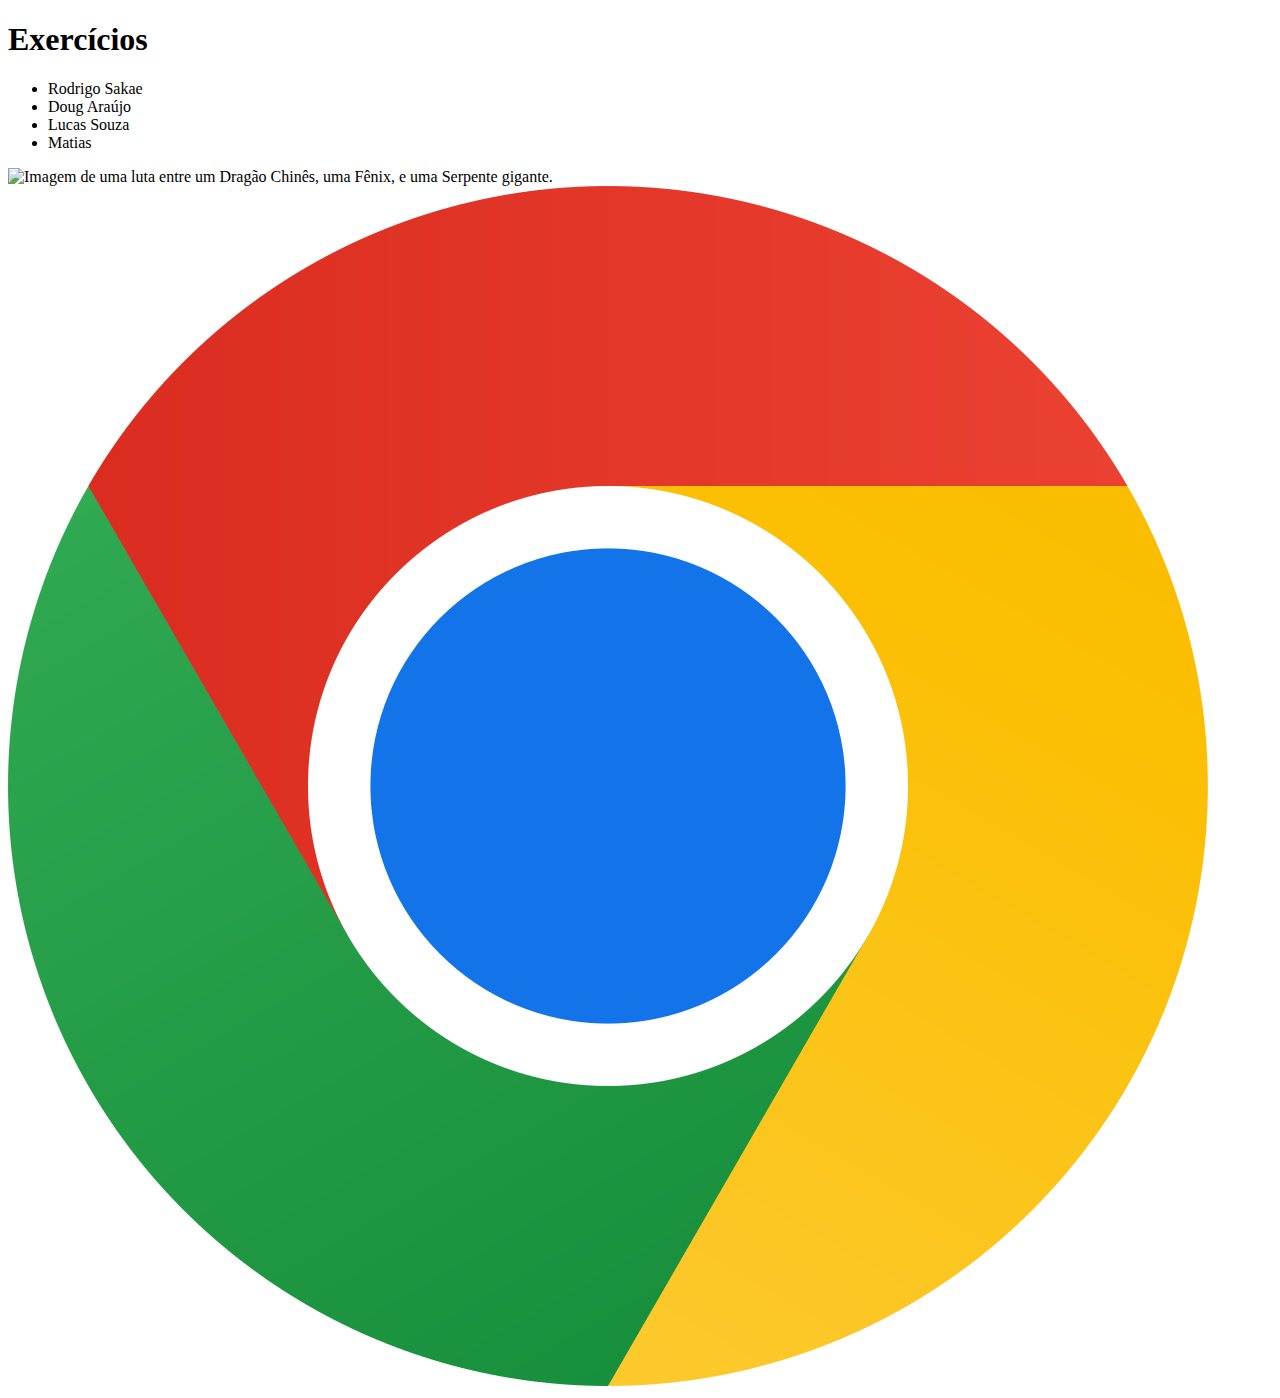
==== fundamentos/bloco-03-introducao-a-html-e-css/dia-1-html-css-estruturas-de-pagina/index.html @ 64ae4a24 "Imagem por local adicionada." ====
<!DOCTYPE html>
<html lang="pt-br">
  <head>
    <meta charset="UTF-8">
    <title>HTML</title>
  </head>
  <body>
    <h1>Exercícios</h1>
    <ul>
        <li>Rodrigo Sakae</li>
        <li>Doug Araújo</li>
        <li>Lucas Souza</li>
        <li>Matias</li>
    </ul>
    <img src="https://c.wallhere.com/photos/0f/7c/1680x1050_px_dragon_fantasy_Art_phoenix-610090.jpg!d" alt="Imagem de uma luta entre um Dragão Chinês, uma Fênix, e uma Serpente gigante.">
    <img src="Google_Chrome_icon_(February_2022).svg.png" alt="Logo do Google Chrome.">
  </body>
</html>
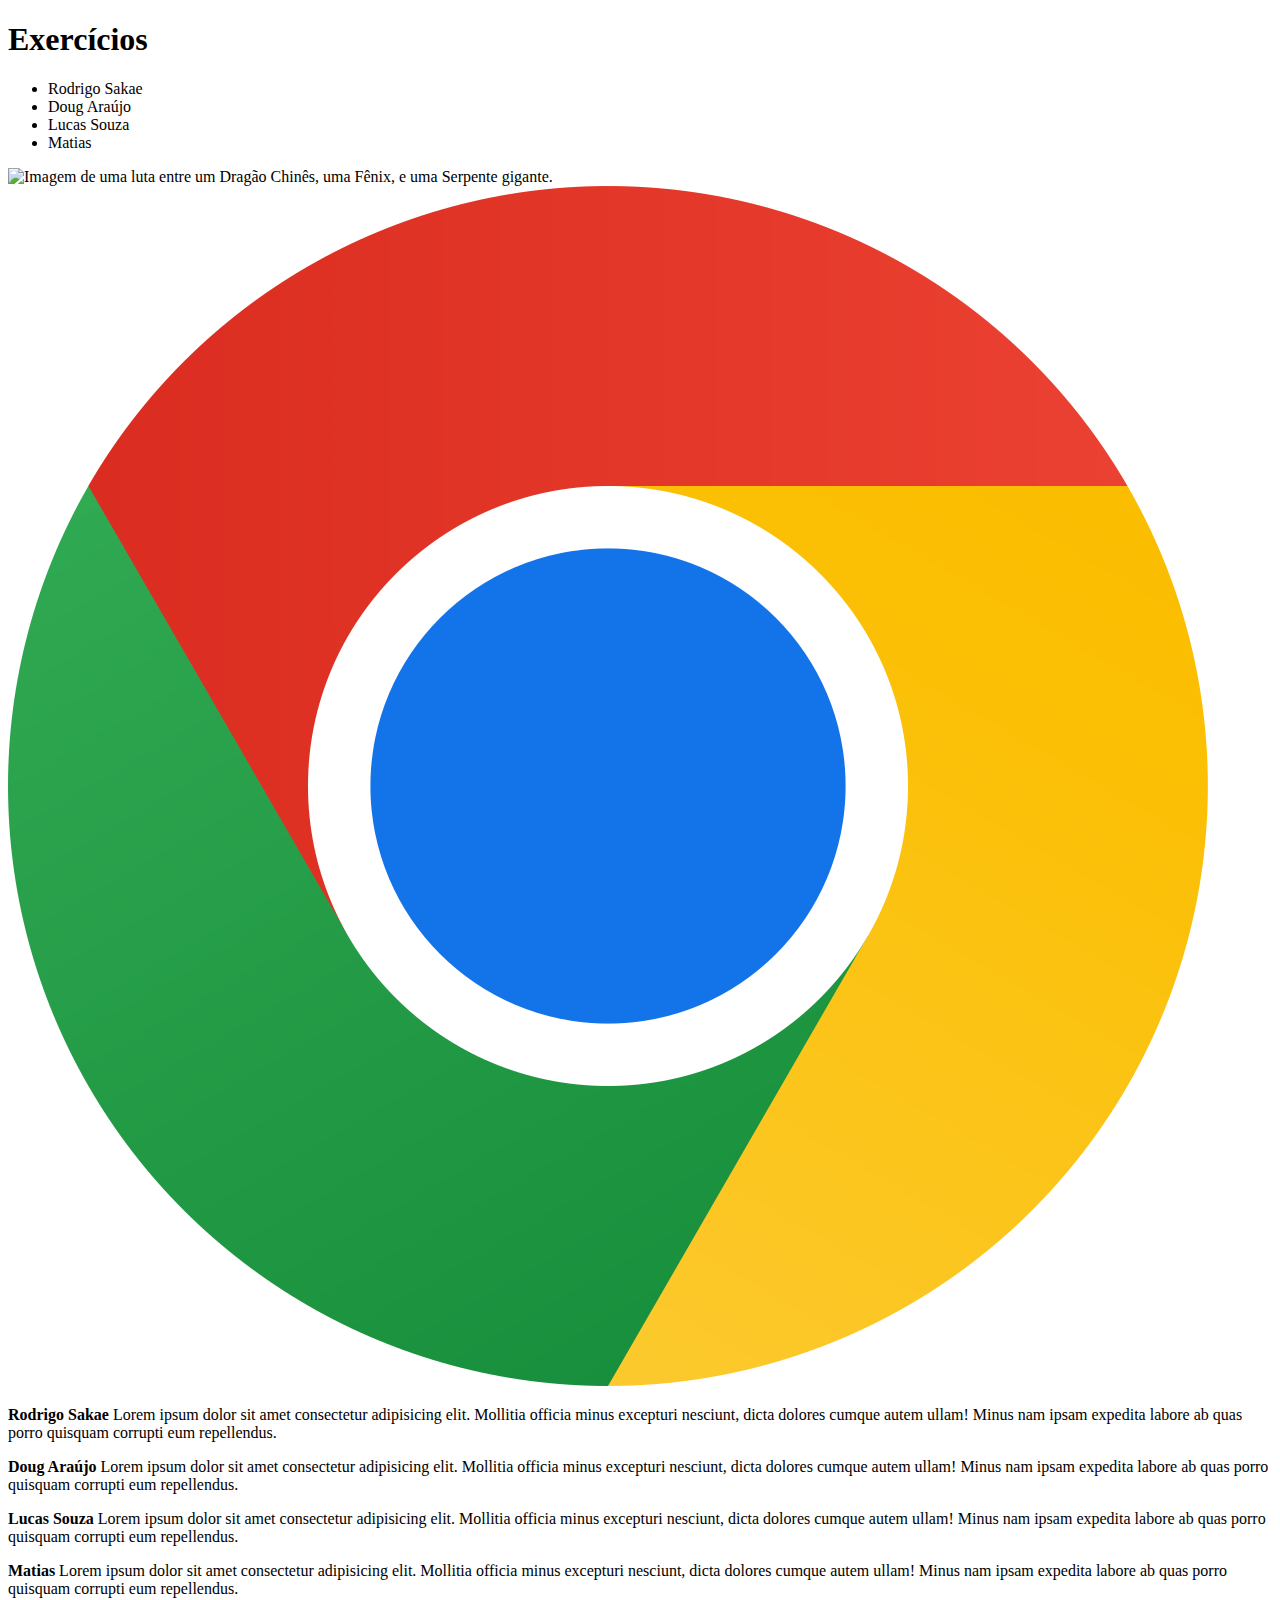
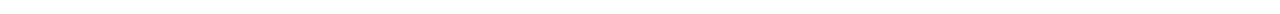
==== commit 46e5809a: "Parágrafos criados." ====
--- a/fundamentos/bloco-03-introducao-a-html-e-css/dia-1-html-css-estruturas-de-pagina/index.html
+++ b/fundamentos/bloco-03-introducao-a-html-e-css/dia-1-html-css-estruturas-de-pagina/index.html
@@ -14,5 +14,9 @@
     </ul>
     <img src="https://c.wallhere.com/photos/0f/7c/1680x1050_px_dragon_fantasy_Art_phoenix-610090.jpg!d" alt="Imagem de uma luta entre um Dragão Chinês, uma Fênix, e uma Serpente gigante.">
     <img src="Google_Chrome_icon_(February_2022).svg.png" alt="Logo do Google Chrome.">
+    <p><strong>Rodrigo Sakae</strong> Lorem ipsum dolor sit amet consectetur adipisicing elit. Mollitia officia minus excepturi nesciunt, dicta dolores cumque autem ullam! Minus nam ipsam expedita labore ab quas porro quisquam corrupti eum repellendus.</p>
+    <p><strong>Doug Araújo</strong> Lorem ipsum dolor sit amet consectetur adipisicing elit. Mollitia officia minus excepturi nesciunt, dicta dolores cumque autem ullam! Minus nam ipsam expedita labore ab quas porro quisquam corrupti eum repellendus.</p>
+    <p><strong>Lucas Souza</strong> Lorem ipsum dolor sit amet consectetur adipisicing elit. Mollitia officia minus excepturi nesciunt, dicta dolores cumque autem ullam! Minus nam ipsam expedita labore ab quas porro quisquam corrupti eum repellendus.</p>
+    <p><strong>Matias</strong> Lorem ipsum dolor sit amet consectetur adipisicing elit. Mollitia officia minus excepturi nesciunt, dicta dolores cumque autem ullam! Minus nam ipsam expedita labore ab quas porro quisquam corrupti eum repellendus.</p>
   </body>
 </html>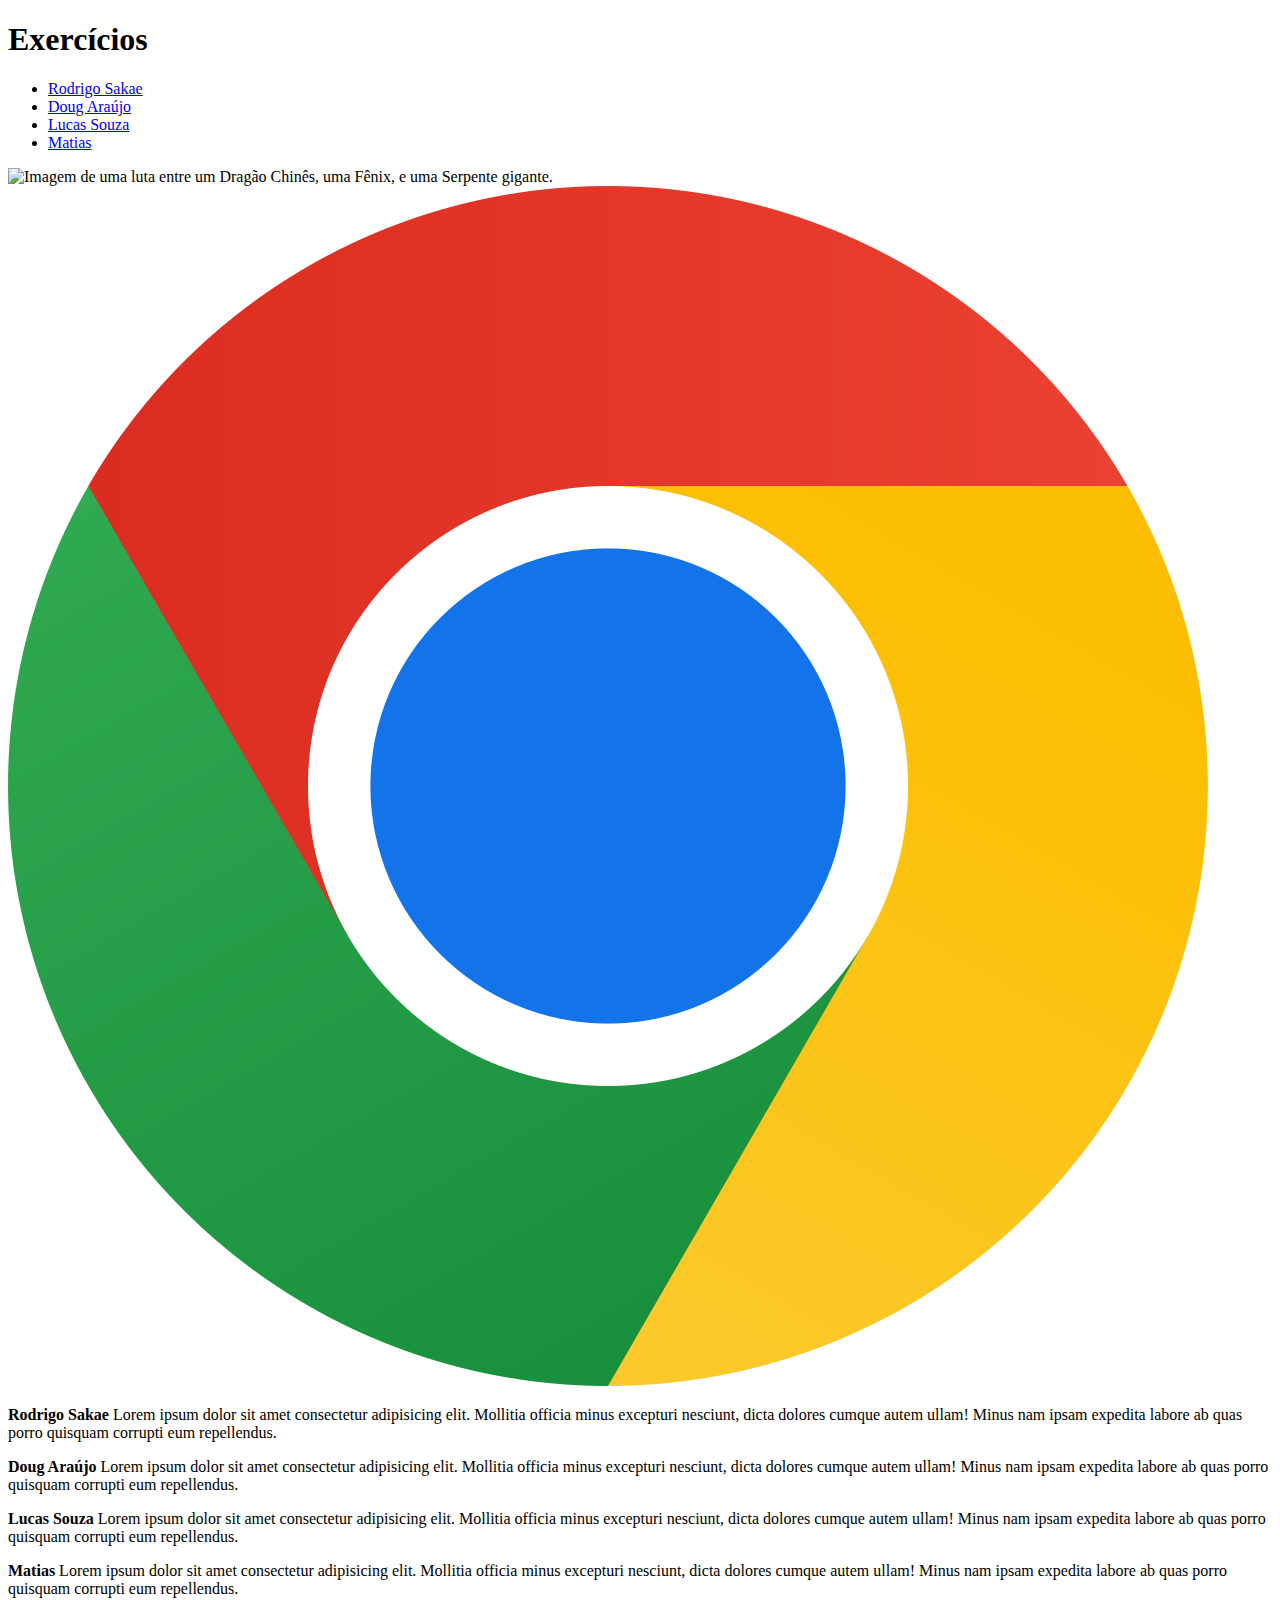
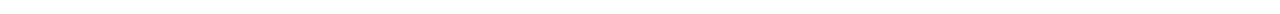
==== commit 134f1454: "Links entre lista e parágrafos criados." ====
--- a/fundamentos/bloco-03-introducao-a-html-e-css/dia-1-html-css-estruturas-de-pagina/index.html
+++ b/fundamentos/bloco-03-introducao-a-html-e-css/dia-1-html-css-estruturas-de-pagina/index.html
@@ -7,16 +7,16 @@
   <body>
     <h1>Exercícios</h1>
     <ul>
-        <li>Rodrigo Sakae</li>
-        <li>Doug Araújo</li>
-        <li>Lucas Souza</li>
-        <li>Matias</li>
+        <li><a href="#Rodrigo">Rodrigo Sakae</a></li>
+        <li><a href="#Doug">Doug Araújo</a></li>
+        <li><a href="#Lucas">Lucas Souza</a></li>
+        <li><a href="#Matias">Matias</a></li>
     </ul>
     <img src="https://c.wallhere.com/photos/0f/7c/1680x1050_px_dragon_fantasy_Art_phoenix-610090.jpg!d" alt="Imagem de uma luta entre um Dragão Chinês, uma Fênix, e uma Serpente gigante.">
     <img src="Google_Chrome_icon_(February_2022).svg.png" alt="Logo do Google Chrome.">
-    <p><strong>Rodrigo Sakae</strong> Lorem ipsum dolor sit amet consectetur adipisicing elit. Mollitia officia minus excepturi nesciunt, dicta dolores cumque autem ullam! Minus nam ipsam expedita labore ab quas porro quisquam corrupti eum repellendus.</p>
-    <p><strong>Doug Araújo</strong> Lorem ipsum dolor sit amet consectetur adipisicing elit. Mollitia officia minus excepturi nesciunt, dicta dolores cumque autem ullam! Minus nam ipsam expedita labore ab quas porro quisquam corrupti eum repellendus.</p>
-    <p><strong>Lucas Souza</strong> Lorem ipsum dolor sit amet consectetur adipisicing elit. Mollitia officia minus excepturi nesciunt, dicta dolores cumque autem ullam! Minus nam ipsam expedita labore ab quas porro quisquam corrupti eum repellendus.</p>
-    <p><strong>Matias</strong> Lorem ipsum dolor sit amet consectetur adipisicing elit. Mollitia officia minus excepturi nesciunt, dicta dolores cumque autem ullam! Minus nam ipsam expedita labore ab quas porro quisquam corrupti eum repellendus.</p>
+    <p><strong id="Rodrigo">Rodrigo Sakae</strong> Lorem ipsum dolor sit amet consectetur adipisicing elit. Mollitia officia minus excepturi nesciunt, dicta dolores cumque autem ullam! Minus nam ipsam expedita labore ab quas porro quisquam corrupti eum repellendus.</p>
+    <p><strong id="Doug">Doug Araújo</strong> Lorem ipsum dolor sit amet consectetur adipisicing elit. Mollitia officia minus excepturi nesciunt, dicta dolores cumque autem ullam! Minus nam ipsam expedita labore ab quas porro quisquam corrupti eum repellendus.</p>
+    <p><strong id="Lucas">Lucas Souza</strong> Lorem ipsum dolor sit amet consectetur adipisicing elit. Mollitia officia minus excepturi nesciunt, dicta dolores cumque autem ullam! Minus nam ipsam expedita labore ab quas porro quisquam corrupti eum repellendus.</p>
+    <p><strong id="Matias">Matias</strong> Lorem ipsum dolor sit amet consectetur adipisicing elit. Mollitia officia minus excepturi nesciunt, dicta dolores cumque autem ullam! Minus nam ipsam expedita labore ab quas porro quisquam corrupti eum repellendus.</p>
   </body>
 </html>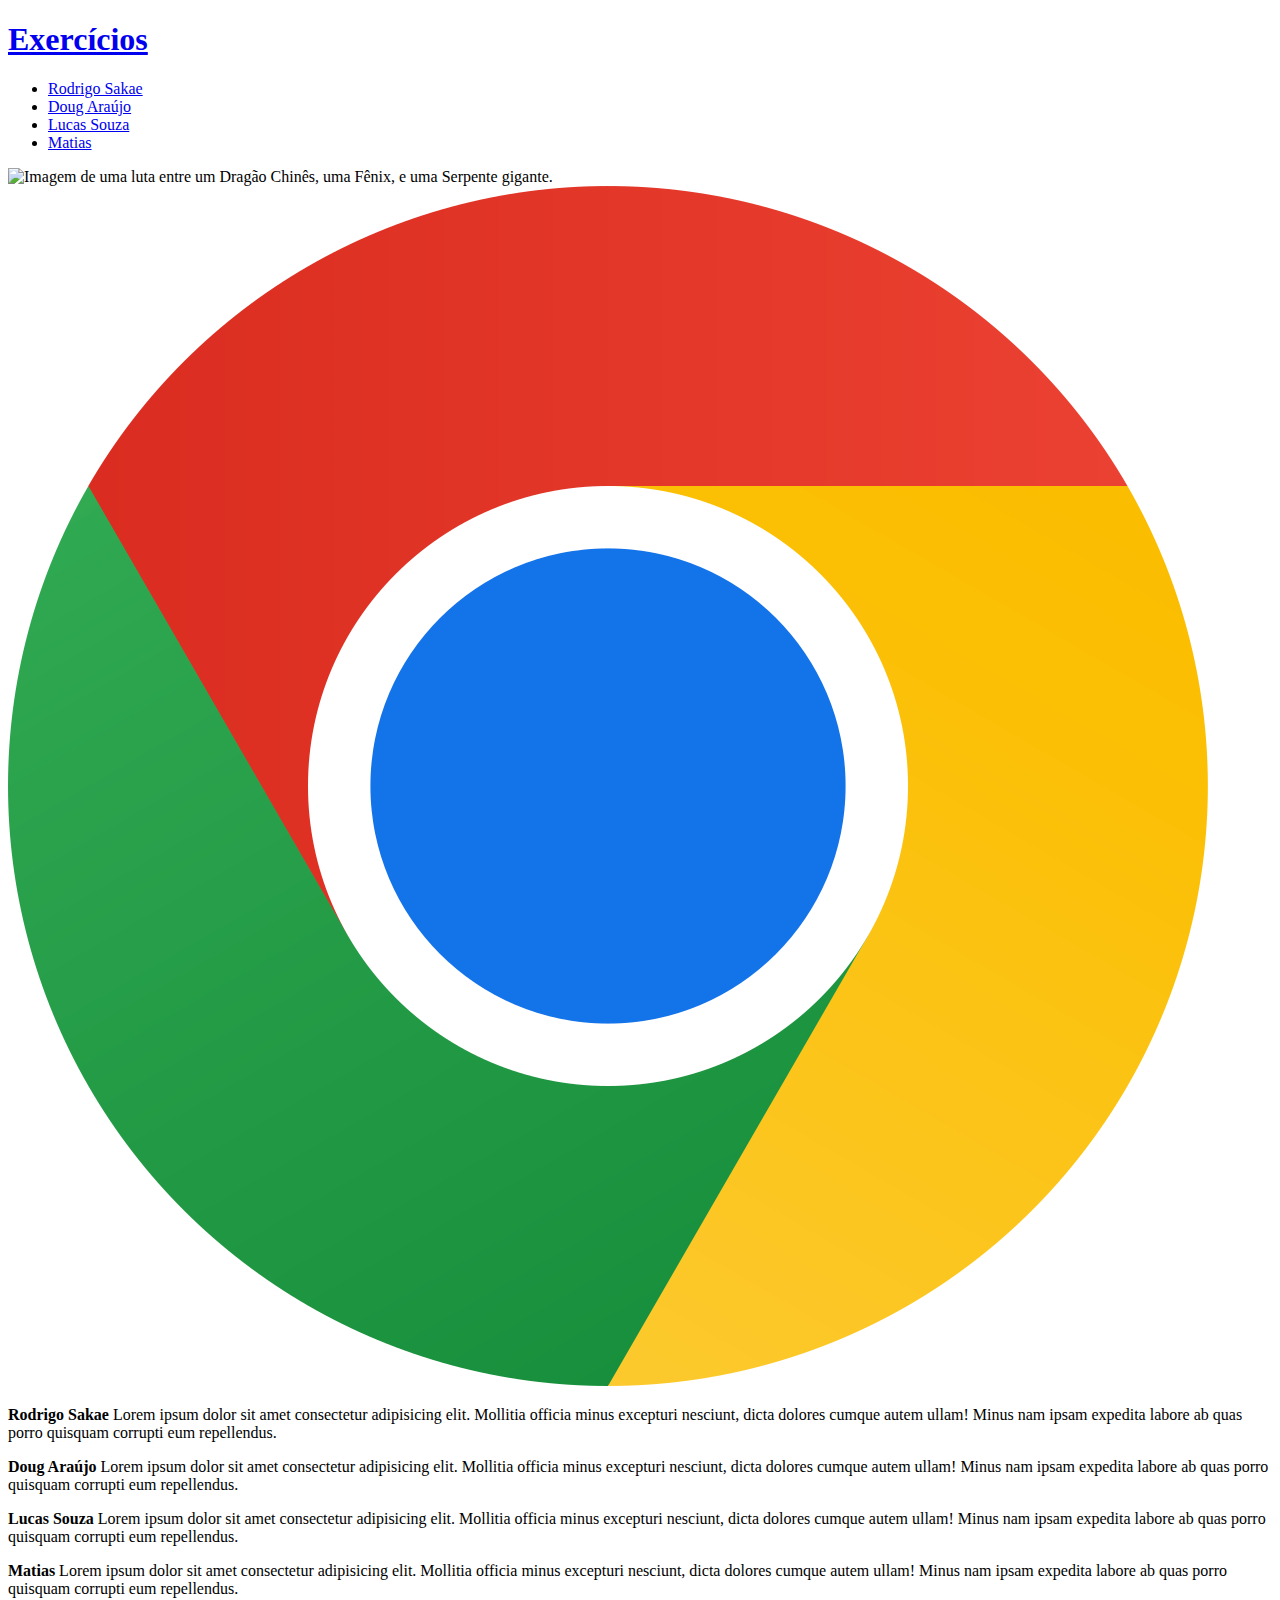
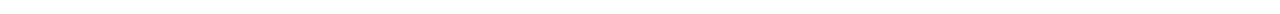
==== commit 2e4f557d: "Link para a página do Google criado." ====
--- a/fundamentos/bloco-03-introducao-a-html-e-css/dia-1-html-css-estruturas-de-pagina/index.html
+++ b/fundamentos/bloco-03-introducao-a-html-e-css/dia-1-html-css-estruturas-de-pagina/index.html
@@ -5,7 +5,7 @@
     <title>HTML</title>
   </head>
   <body>
-    <h1>Exercícios</h1>
+    <h1><a href="https://www.google.com">Exercícios</a></h1>
     <ul>
         <li><a href="#Rodrigo">Rodrigo Sakae</a></li>
         <li><a href="#Doug">Doug Araújo</a></li>
